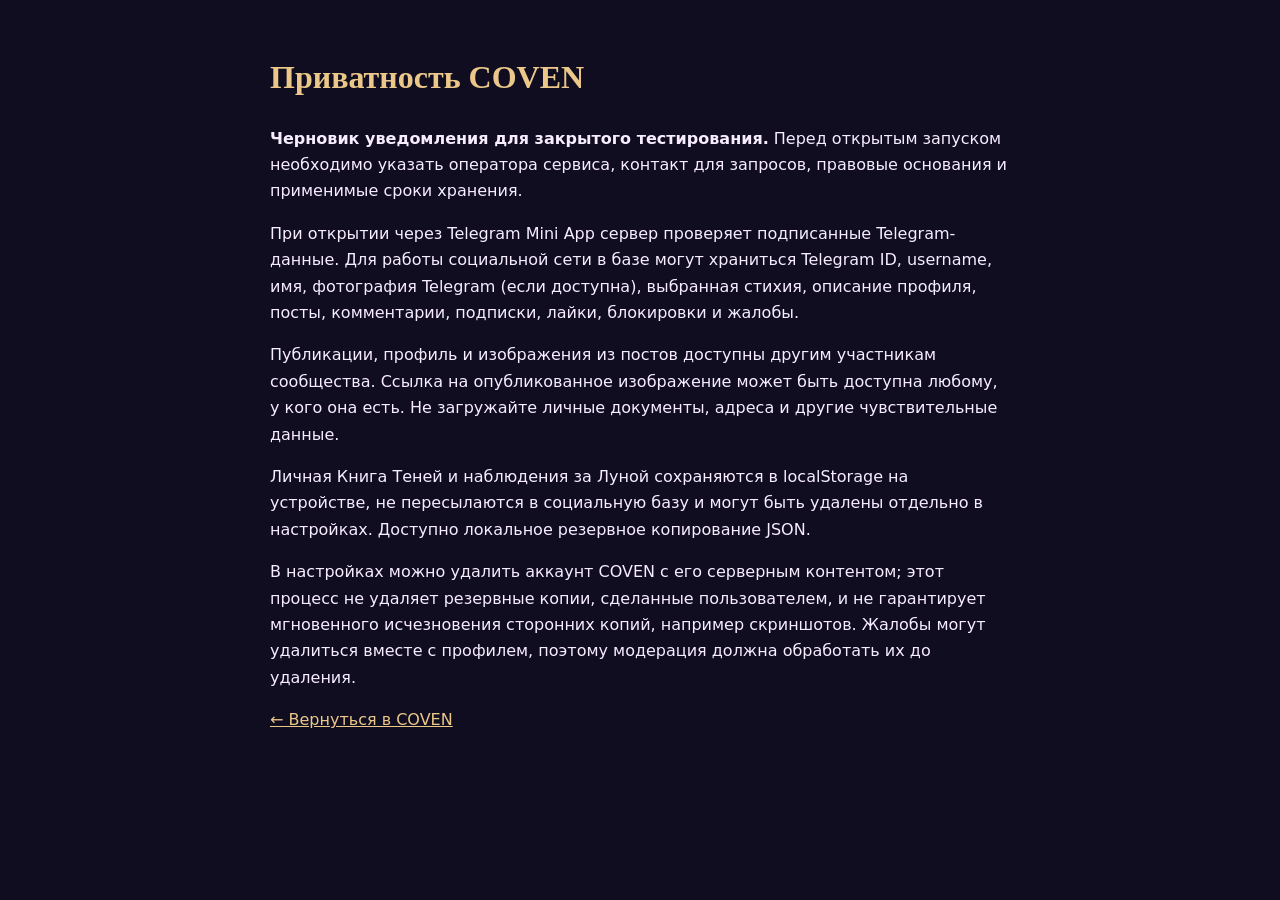
==== privacy.html @ e15fd0ac "Add files via upload" ====
<!doctype html><html lang="ru"><head><meta charset="utf-8"><meta name="viewport" content="width=device-width,initial-scale=1"><title>Приватность COVEN</title><style>body{background:#100d20;color:#f7edff;font:16px/1.65 system-ui;max-width:740px;margin:auto;padding:30px 19px}h1{color:#ebc889;font-family:Georgia,serif}a{color:#ebc889}li{margin:12px 0}</style></head><body><h1>Приватность COVEN</h1><p><strong>Черновик уведомления для закрытого тестирования.</strong> Перед открытым запуском необходимо указать оператора сервиса, контакт для запросов, правовые основания и применимые сроки хранения.</p><p>При открытии через Telegram Mini App сервер проверяет подписанные Telegram-данные. Для работы социальной сети в базе могут храниться Telegram ID, username, имя, фотография Telegram (если доступна), выбранная стихия, описание профиля, посты, комментарии, подписки, лайки, блокировки и жалобы.</p><p>Публикации, профиль и изображения из постов доступны другим участникам сообщества. Ссылка на опубликованное изображение может быть доступна любому, у кого она есть. Не загружайте личные документы, адреса и другие чувствительные данные.</p><p>Личная Книга Теней и наблюдения за Луной сохраняются в localStorage на устройстве, не пересылаются в социальную базу и могут быть удалены отдельно в настройках. Доступно локальное резервное копирование JSON.</p><p>В настройках можно удалить аккаунт COVEN с его серверным контентом; этот процесс не удаляет резервные копии, сделанные пользователем, и не гарантирует мгновенного исчезновения сторонних копий, например скриншотов. Жалобы могут удалиться вместе с профилем, поэтому модерация должна обработать их до удаления.</p><p><a href="./">← Вернуться в COVEN</a></p></body></html>
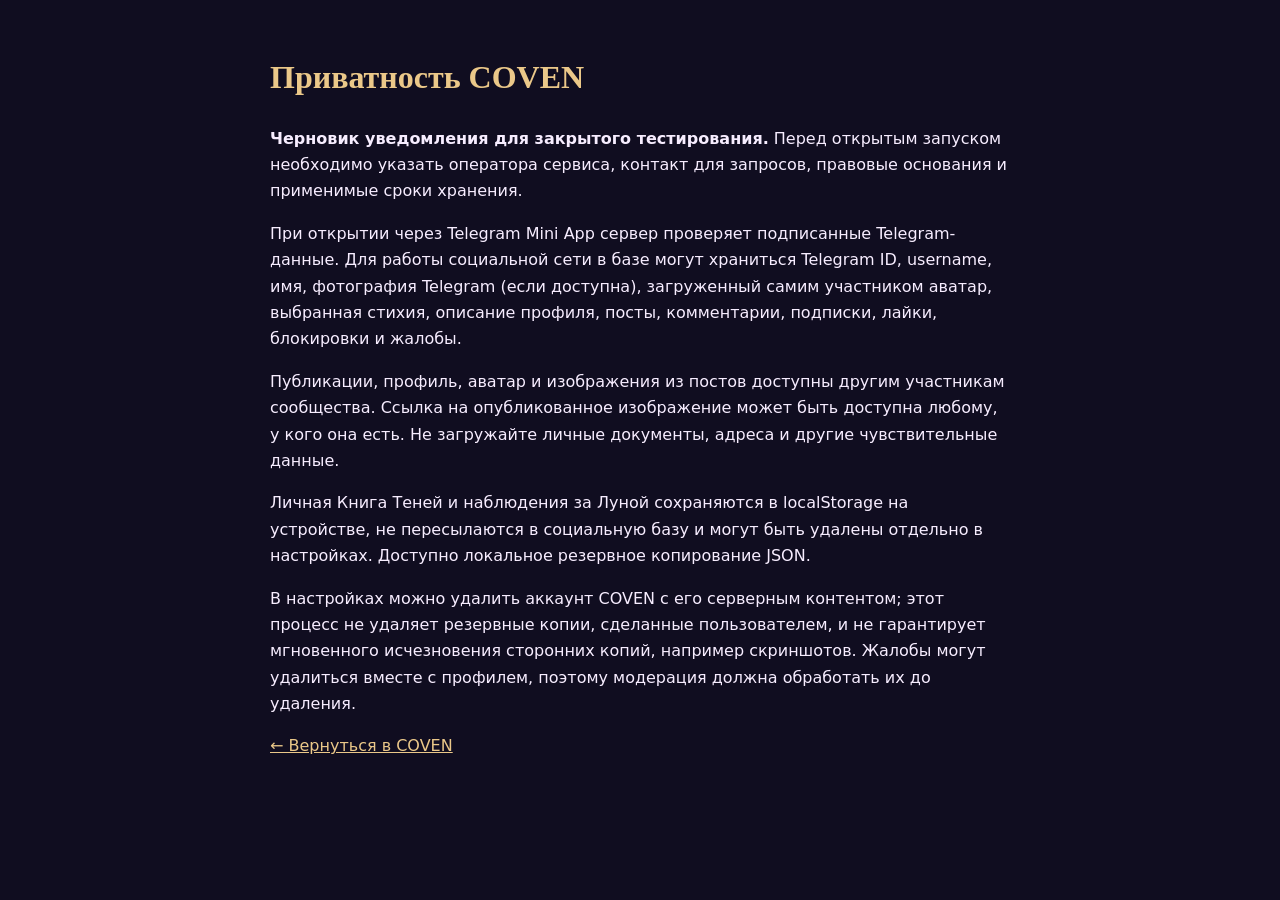
==== commit dda5b649: "Add files via upload" ====
--- a/privacy.html
+++ b/privacy.html
@@ -1 +1 @@
-<!doctype html><html lang="ru"><head><meta charset="utf-8"><meta name="viewport" content="width=device-width,initial-scale=1"><title>Приватность COVEN</title><style>body{background:#100d20;color:#f7edff;font:16px/1.65 system-ui;max-width:740px;margin:auto;padding:30px 19px}h1{color:#ebc889;font-family:Georgia,serif}a{color:#ebc889}li{margin:12px 0}</style></head><body><h1>Приватность COVEN</h1><p><strong>Черновик уведомления для закрытого тестирования.</strong> Перед открытым запуском необходимо указать оператора сервиса, контакт для запросов, правовые основания и применимые сроки хранения.</p><p>При открытии через Telegram Mini App сервер проверяет подписанные Telegram-данные. Для работы социальной сети в базе могут храниться Telegram ID, username, имя, фотография Telegram (если доступна), выбранная стихия, описание профиля, посты, комментарии, подписки, лайки, блокировки и жалобы.</p><p>Публикации, профиль и изображения из постов доступны другим участникам сообщества. Ссылка на опубликованное изображение может быть доступна любому, у кого она есть. Не загружайте личные документы, адреса и другие чувствительные данные.</p><p>Личная Книга Теней и наблюдения за Луной сохраняются в localStorage на устройстве, не пересылаются в социальную базу и могут быть удалены отдельно в настройках. Доступно локальное резервное копирование JSON.</p><p>В настройках можно удалить аккаунт COVEN с его серверным контентом; этот процесс не удаляет резервные копии, сделанные пользователем, и не гарантирует мгновенного исчезновения сторонних копий, например скриншотов. Жалобы могут удалиться вместе с профилем, поэтому модерация должна обработать их до удаления.</p><p><a href="./">← Вернуться в COVEN</a></p></body></html>
+<!doctype html><html lang="ru"><head><meta charset="utf-8"><meta name="viewport" content="width=device-width,initial-scale=1"><title>Приватность COVEN</title><style>body{background:#100d20;color:#f7edff;font:16px/1.65 system-ui;max-width:740px;margin:auto;padding:30px 19px}h1{color:#ebc889;font-family:Georgia,serif}a{color:#ebc889}li{margin:12px 0}</style></head><body><h1>Приватность COVEN</h1><p><strong>Черновик уведомления для закрытого тестирования.</strong> Перед открытым запуском необходимо указать оператора сервиса, контакт для запросов, правовые основания и применимые сроки хранения.</p><p>При открытии через Telegram Mini App сервер проверяет подписанные Telegram-данные. Для работы социальной сети в базе могут храниться Telegram ID, username, имя, фотография Telegram (если доступна), загруженный самим участником аватар, выбранная стихия, описание профиля, посты, комментарии, подписки, лайки, блокировки и жалобы.</p><p>Публикации, профиль, аватар и изображения из постов доступны другим участникам сообщества. Ссылка на опубликованное изображение может быть доступна любому, у кого она есть. Не загружайте личные документы, адреса и другие чувствительные данные.</p><p>Личная Книга Теней и наблюдения за Луной сохраняются в localStorage на устройстве, не пересылаются в социальную базу и могут быть удалены отдельно в настройках. Доступно локальное резервное копирование JSON.</p><p>В настройках можно удалить аккаунт COVEN с его серверным контентом; этот процесс не удаляет резервные копии, сделанные пользователем, и не гарантирует мгновенного исчезновения сторонних копий, например скриншотов. Жалобы могут удалиться вместе с профилем, поэтому модерация должна обработать их до удаления.</p><p><a href="./">← Вернуться в COVEN</a></p></body></html>
